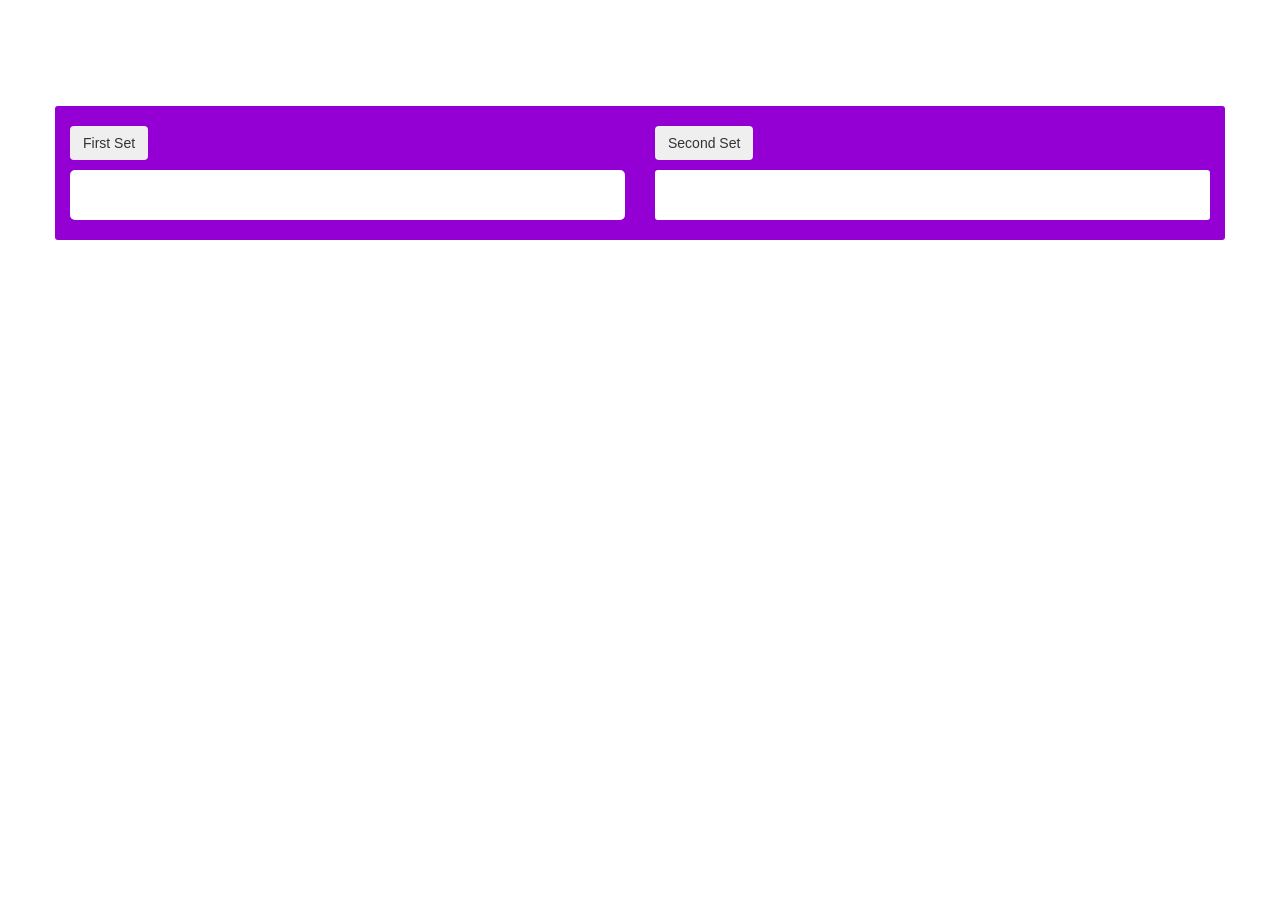
==== index.html @ aedc2428 "fixed title" ====
<!DOCTYPE html>
<html lang="en">
<head>
  <meta charset="UTF-8">
  <meta name="viewport" content="width=device-width, initial-scale=1.0">
  <meta http-equiv="X-UA-Compatible" content="ie=edge">
  <!-- local style -->
  <link rel="stylesheet" href="assets/gd.css">
  <!-- google fonts -->
  <link href="https://fonts.googleapis.com/css?family=Modak&display=swap" rel="stylesheet">
  <link href="https://fonts.googleapis.com/css?family=Yanone+Kaffeesatz&display=swap" rel="stylesheet">
  <link href="https://fonts.googleapis.com/css?family=Shadows+Into+Light&display=swap" rel="stylesheet"><!-- load bootstrap -->
<link rel="stylesheet" href="https://stackpath.bootstrapcdn.com/bootstrap/3.4.1/css/bootstrap.min.css" integrity="sha384-HSMxcRTRxnN+Bdg0JdbxYKrThecOKuH5zCYotlSAcp1+c8xmyTe9GYg1l9a69psu" crossorigin="anonymous">
  <title>Set Buddy | The Spadtastics</title>
</head>
<body>
    <div class="col-12" id="title">The Spadtastics Set Buddy </div>
    <div class="container">
        <!-- <div class="row">
            <div class="col-12">The Spadtastics' Set Buddy </div>
        </div> -->
        <div class="row">
            <div class="col-lg-6 col-md-6 col-sm-6 col-xs-12">
                <button class="btn" id="first-set-button">First Set</button>
                <div id="first-set"></div>
            </div>
            <div class="col-lg-6 col-md-6 col-sm-6 col-xs-12">
                <button class="btn" id="second-set-button">Second Set</button>
                <div id="second-set"></div>
            </div>
        </div>
    </div>

    
<script type="text/javascript" src="https://cdnjs.cloudflare.com/ajax/libs/jquery/3.2.1/jquery.min.js"></script>

<script>
let anArrayOfUniqueNumbers = [];
let firstSet = "";
let secondSet = "";
let firstSetClicked = false;
let songs = [
"Alabama Getaway",
"Althea",
"Big Railroad Blues",
"Bird Song",
"Brown-Eyed Women",
"California Stars",
"Candyman",
"Cassidy",
"Cold Rain and Snow",
"Crazy Fingers",
"Deal",
"Feel Like A Stranger",
"Golden Road",
"Jack Straw",
"Loser",
"Might As Well",
"Mission In The Rain",
"Mississippi Half-Step",
"Mighty Quinn",
"New Speedway Boogie",
"One More Saturday Night",
"Peggy-O",
"Promised Land",
"Ramble On Rose",
"Sugaree",
"Tangled Up In Blue",
"The Music Never Stopped",
"They Love Each Other",
"Touch Of Grey",
"Casey Jones",
"China Cat Sunflower",
"I Know You Rider",
"Dancin’ In The Street",
"Estimated Prophet",
"Eyes Of The World",
"Hard To Handle",
"He’s Gone",
"Help On The Way",
"Slipknot",
"Fire On The Mountain",
"Franklin’s Tower",
"Goin’ Down The Road",
"Lovelight",
"Morning Dew",
"Not Fade Away",
"Playin’ in the Band",
"Samson & Delilah",
"Scarlet Begonias",
"Shakedown Street",
"Ship of Fools",
"Sugar Magnolia",
"St. Stephen",
"Terrapin Station",
"The Eleven",
"The Other One",
"The Wheel",
"Truckin’",
"Uncle John’s Band",
"Viola Lee Blues",
"Wharf Rat",
"Bertha",
"Brokedown Palace",
"Powderfinger",
"U.S. Blues",
"We Bid You Goodnight",
"Dark Star",
"Good Lovin’",
"Here Comes Sunshine",
"Jack-a-Roe",
"Aiko-Aiko",
"Like a Road Leading Home",
"Run For The Roses",
"Tennessee Jed"
];


$(document).ready(function() {  

$("#first-set-button").on("click", showGenerator);
$("#second-set-button").on("click", x);

function x() {
    if (firstSetClicked === false) {
        alert("You must start with the first set you jazzhole");
    }
    else {
        secondSetGenerator();
    }
}


function showGenerator() {
    $("#first-set").empty();
    $("#second-set").empty();



    let numberGenerator = function(arr) {
  if (arr.length >= 20) return;
  let newNumber = Math.floor(Math.random() * 73);
  if (arr.indexOf(newNumber) < 0) {
    arr.push(newNumber);
  }
  numberGenerator(arr);
};

numberGenerator(anArrayOfUniqueNumbers);

for (let i = 0; i < 10; i++) {
        // console.log(anArrayOfUniqueNumbers[i]);
        // console.log(songs[anArrayOfUniqueNumbers[i]]);
        // firstSet.push(songs[anArrayOfUniqueNumbers[i]])
        // $("#first-set").append("<p>" + songs[anArrayOfUniqueNumbers[i]] + "<p>");
        $("<p>" + songs[anArrayOfUniqueNumbers[i]] + "<p>").hide().appendTo("#first-set").fadeIn(1000); 
    }
    // console.log(firstSet);
    // $(firstSet).appendTo("#first-set").slideDown(1500);

    // $("#first-set").html(firstSet);
    console.log(firstSet);
    // firstSet = [];
    firstSetClicked = true;

}

function secondSetGenerator() {
    for (let i = 0; i < 10; i++) {
        // console.log(anArrayOfUniqueNumbers[i + 10]);
        // console.log(songs[anArrayOfUniqueNumbers[i + 10]]);
        // secondSet.push(songs[anArrayOfUniqueNumbers[i + 10]])
        $("<p>" + songs[anArrayOfUniqueNumbers[i + 10]] + "<p>").hide().appendTo("#second-set").fadeIn(1000); 

    }
    
    console.log(secondSet);
    // secondSet = [];
    anArrayOfUniqueNumbers = [];
    firstSetClicked = false;

}


// console.log(anArrayOfUniqueNumbers);


});




</script>

</body>
</html>
---- assets/gd.css ----
body {
    background-image: url("spadtastics.jpg");
   }

#first-set { 
    background-color: white;
    padding: 25px;
    margin-top: 20px;
    height: fit-content;
    /* margin-bottom: 10px; */
    margin-top: 10px;
    /* font-family: 'Yanone Kaffeesatz', sans-serif; */
    font-family: 'Shadows Into Light', cursive;
    font-size: 22px;
    border-radius: 5px;
}

#second-set {
    background-color: white;
    padding: 25px;
    margin-top: 20px;
    height: fit-content;
    /* margin-bottom: 10px; */
    margin-top: 10px;
    /* font-family: 'Yanone Kaffeesatz', sans-serif; */
    font-family: 'Shadows Into Light', cursive;
    font-size: 22px;
    border-radius: 3px;
}

.container {
    /* width: 400px; */
    background-color: darkviolet;
    height: fit-content;
    margin: 0% 5% 0% 5%;
    padding: 10px 20px 20px 20px;
    border-radius: 3px;
}

#title {
    text-align: center;
    color: white;
    font-size: 60px;
    font-family: 'Modak', sans-serif;
    padding: 10px;
}

.btn {
    margin-top: 10px;
}
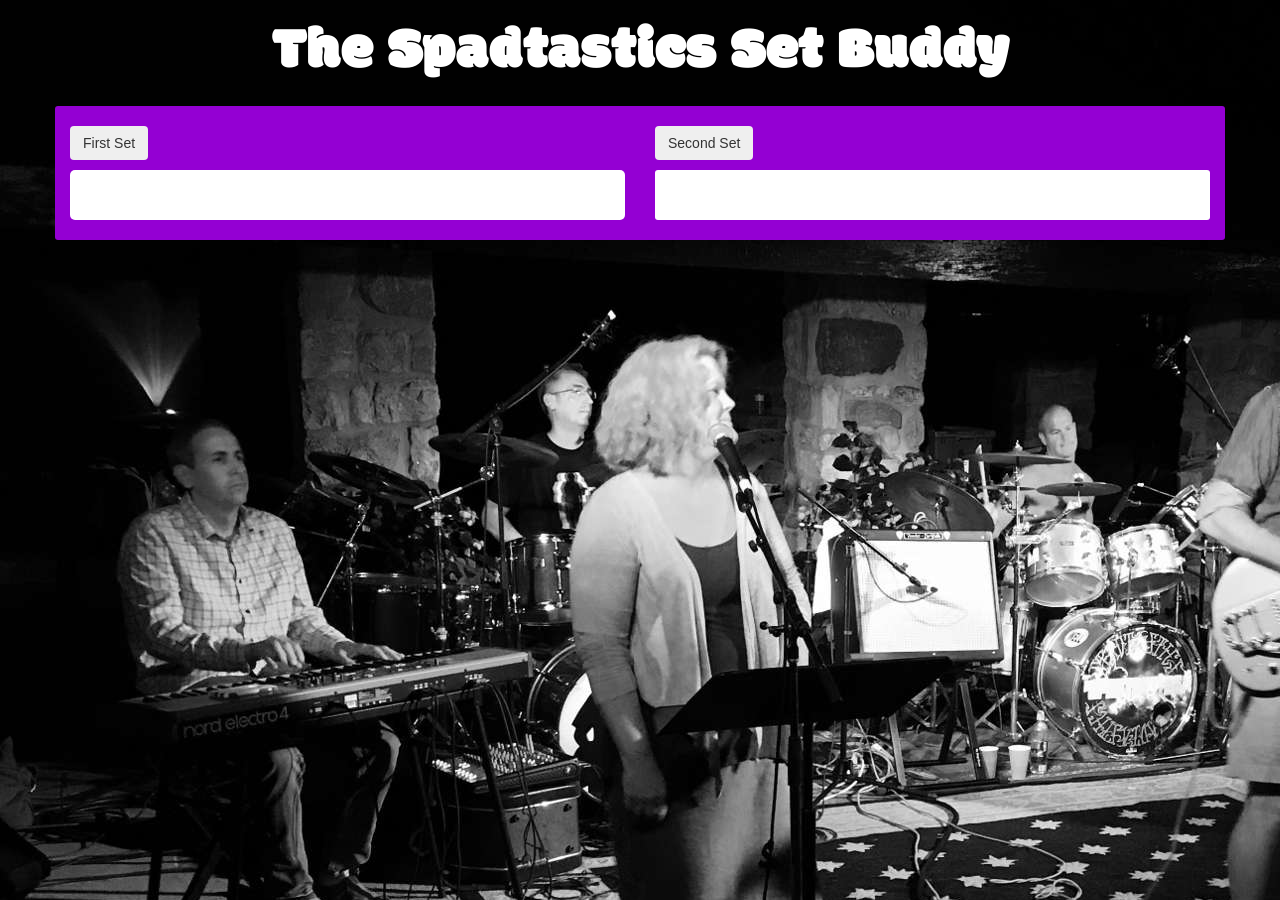
==== commit a2253fcc: "added E: for encore" ====
--- a/index.html
+++ b/index.html
@@ -5,7 +5,7 @@
   <meta name="viewport" content="width=device-width, initial-scale=1.0">
   <meta http-equiv="X-UA-Compatible" content="ie=edge">
   <!-- local style -->
-  <link rel="stylesheet" href="assets/gd.css">
+  <link rel="stylesheet" href="assets/css/gd.css">
   <!-- google fonts -->
   <link href="https://fonts.googleapis.com/css?family=Modak&display=swap" rel="stylesheet">
   <link href="https://fonts.googleapis.com/css?family=Yanone+Kaffeesatz&display=swap" rel="stylesheet">
@@ -36,9 +36,8 @@
 
 <script>
 let anArrayOfUniqueNumbers = [];
-let firstSet = "";
-let secondSet = "";
 let firstSetClicked = false;
+let currentSong = "";
 let songs = [
 "Alabama Getaway",
 "Althea",
@@ -137,7 +136,7 @@
 
 
 
-    let numberGenerator = function(arr) {
+let numberGenerator = function(arr) {
   if (arr.length >= 20) return;
   let newNumber = Math.floor(Math.random() * 73);
   if (arr.indexOf(newNumber) < 0) {
@@ -145,44 +144,31 @@
   }
   numberGenerator(arr);
 };
-
 numberGenerator(anArrayOfUniqueNumbers);
 
 for (let i = 0; i < 10; i++) {
-        // console.log(anArrayOfUniqueNumbers[i]);
-        // console.log(songs[anArrayOfUniqueNumbers[i]]);
-        // firstSet.push(songs[anArrayOfUniqueNumbers[i]])
-        // $("#first-set").append("<p>" + songs[anArrayOfUniqueNumbers[i]] + "<p>");
         $("<p>" + songs[anArrayOfUniqueNumbers[i]] + "<p>").hide().appendTo("#first-set").fadeIn(1000); 
     }
-    // console.log(firstSet);
-    // $(firstSet).appendTo("#first-set").slideDown(1500);
 
-    // $("#first-set").html(firstSet);
-    console.log(firstSet);
-    // firstSet = [];
     firstSetClicked = true;
 
 }
 
 function secondSetGenerator() {
     for (let i = 0; i < 10; i++) {
-        // console.log(anArrayOfUniqueNumbers[i + 10]);
-        // console.log(songs[anArrayOfUniqueNumbers[i + 10]]);
-        // secondSet.push(songs[anArrayOfUniqueNumbers[i + 10]])
-        $("<p>" + songs[anArrayOfUniqueNumbers[i + 10]] + "<p>").hide().appendTo("#second-set").fadeIn(1000); 
-
+        if ((i + 10) === 19) {
+            currentSong = ("E: " + songs[anArrayOfUniqueNumbers[i + 10]])
+        }
+        else {
+            currentSong = songs[anArrayOfUniqueNumbers[i + 10]];
+        }
+        $("<p>" + currentSong + "<p>").hide().appendTo("#second-set").fadeIn(1000); 
     }
     
-    console.log(secondSet);
-    // secondSet = [];
     anArrayOfUniqueNumbers = [];
     firstSetClicked = false;
 
 }
-
-
-// console.log(anArrayOfUniqueNumbers);
 
 
 });
--- a/assets/css/gd.css
+++ b/assets/css/gd.css
@@ -0,0 +1,46 @@
+body {
+    background-image: url("../images/spadtastics.jpg");
+    background-color: black;
+   }
+
+#first-set { 
+    background-color: white;
+    padding: 25px;
+    margin-top: 20px;
+    height: fit-content;
+    margin-top: 10px;
+    font-family: 'Shadows Into Light', cursive;
+    font-size: 22px;
+    border-radius: 5px;
+}
+
+#second-set {
+    background-color: white;
+    padding: 25px;
+    margin-top: 20px;
+    height: fit-content;
+    margin-top: 10px;
+    font-family: 'Shadows Into Light', cursive;
+    font-size: 22px;
+    border-radius: 3px;
+}
+
+.container {
+    background-color: darkviolet;
+    height: fit-content;
+    margin: 0% 5% 0% 5%;
+    padding: 10px 20px 20px 20px;
+    border-radius: 3px;
+}
+
+#title {
+    text-align: center;
+    color: white;
+    font-size: 60px;
+    font-family: 'Modak', sans-serif;
+    padding: 10px;
+}
+
+.btn {
+    margin-top: 10px;
+}
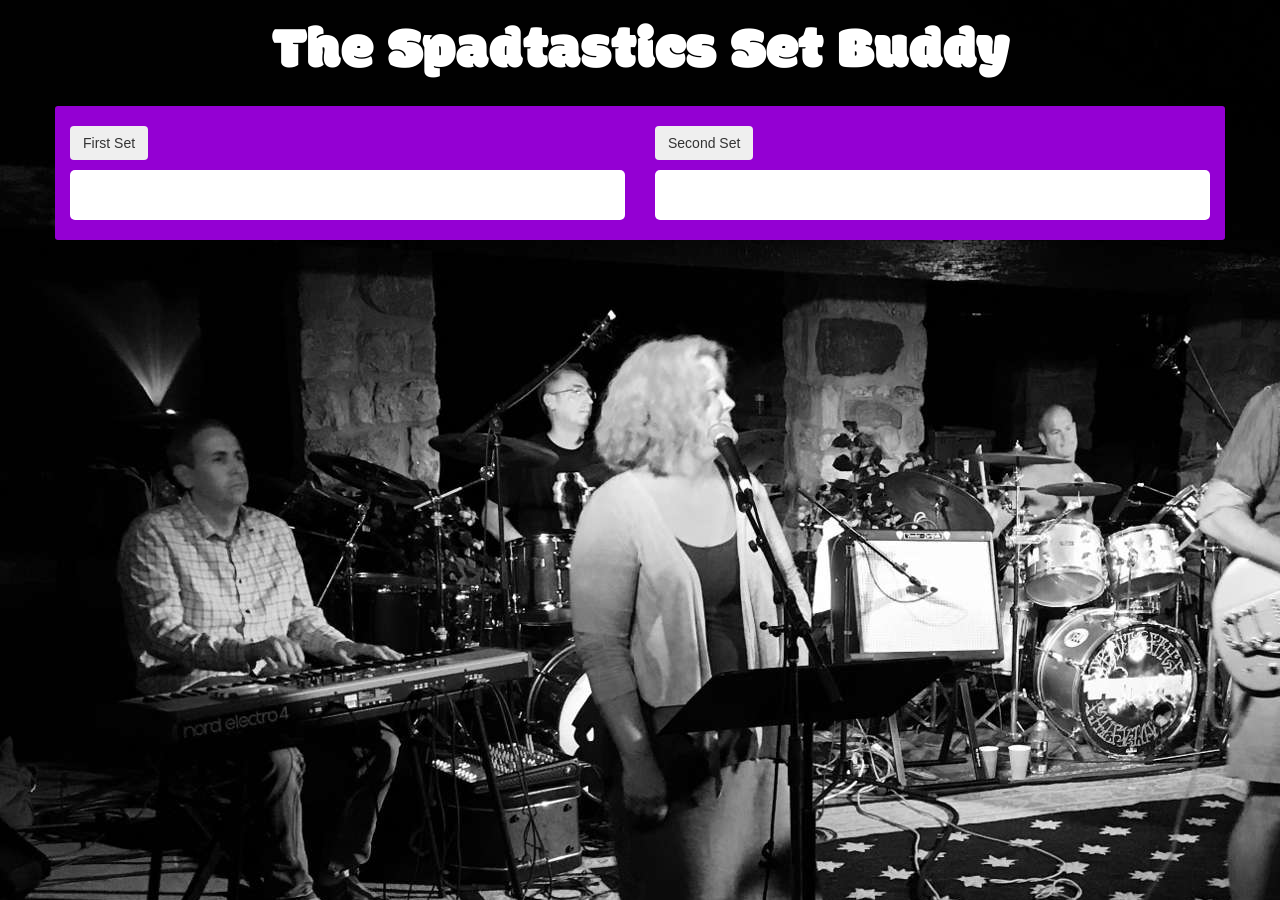
==== commit d5ed321b: "not sure" ====
--- a/index.html
+++ b/index.html
@@ -20,12 +20,12 @@
             <div class="col-12">The Spadtastics' Set Buddy </div>
         </div> -->
         <div class="row">
-            <div class="col-lg-6 col-md-6 col-sm-6 col-xs-12">
-                <button class="btn" id="first-set-button">First Set</button>
+            <div class="col-lg-6 col-md-6 col-sm-6 col-xs-10">
+                <button class="btn btn-light" id="first-set-button">First Set</button>
                 <div id="first-set"></div>
             </div>
-            <div class="col-lg-6 col-md-6 col-sm-6 col-xs-12">
-                <button class="btn" id="second-set-button">Second Set</button>
+            <div class="col-lg-6 col-md-6 col-sm-6 col-xs-10">
+                <button class="btn btn-light" id="second-set-button">Second Set</button>
                 <div id="second-set"></div>
             </div>
         </div>
--- a/assets/css/gd.css
+++ b/assets/css/gd.css
@@ -3,7 +3,7 @@
     background-color: black;
    }
 
-#first-set { 
+#first-set, #second-set { 
     background-color: white;
     padding: 25px;
     margin-top: 20px;
@@ -12,17 +12,6 @@
     font-family: 'Shadows Into Light', cursive;
     font-size: 22px;
     border-radius: 5px;
-}
-
-#second-set {
-    background-color: white;
-    padding: 25px;
-    margin-top: 20px;
-    height: fit-content;
-    margin-top: 10px;
-    font-family: 'Shadows Into Light', cursive;
-    font-size: 22px;
-    border-radius: 3px;
 }
 
 .container {
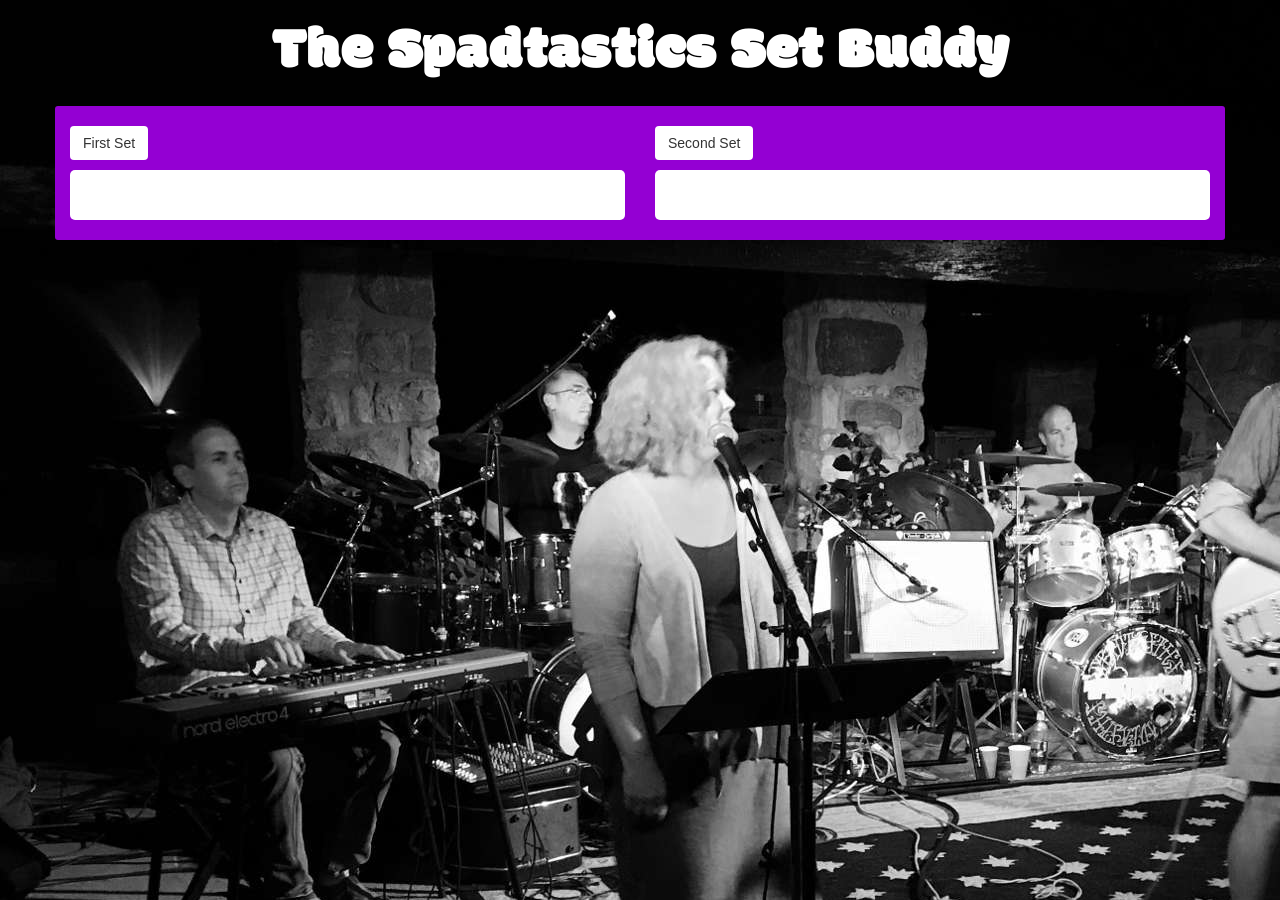
==== commit ef767628: "trying to get the buttons white" ====
--- a/index.html
+++ b/index.html
@@ -16,16 +16,13 @@
 <body>
     <div class="col-12" id="title">The Spadtastics Set Buddy </div>
     <div class="container">
-        <!-- <div class="row">
-            <div class="col-12">The Spadtastics' Set Buddy </div>
-        </div> -->
         <div class="row">
             <div class="col-lg-6 col-md-6 col-sm-6 col-xs-10">
-                <button class="btn btn-light" id="first-set-button">First Set</button>
+                <button class="btn btn-light" id="first-set-button" style="background-color: white">First Set</button>
                 <div id="first-set"></div>
             </div>
             <div class="col-lg-6 col-md-6 col-sm-6 col-xs-10">
-                <button class="btn btn-light" id="second-set-button">Second Set</button>
+                <button class="btn btn-light" id="second-set-button" style="background-color: white">Second Set</button>
                 <div id="second-set"></div>
             </div>
         </div>
